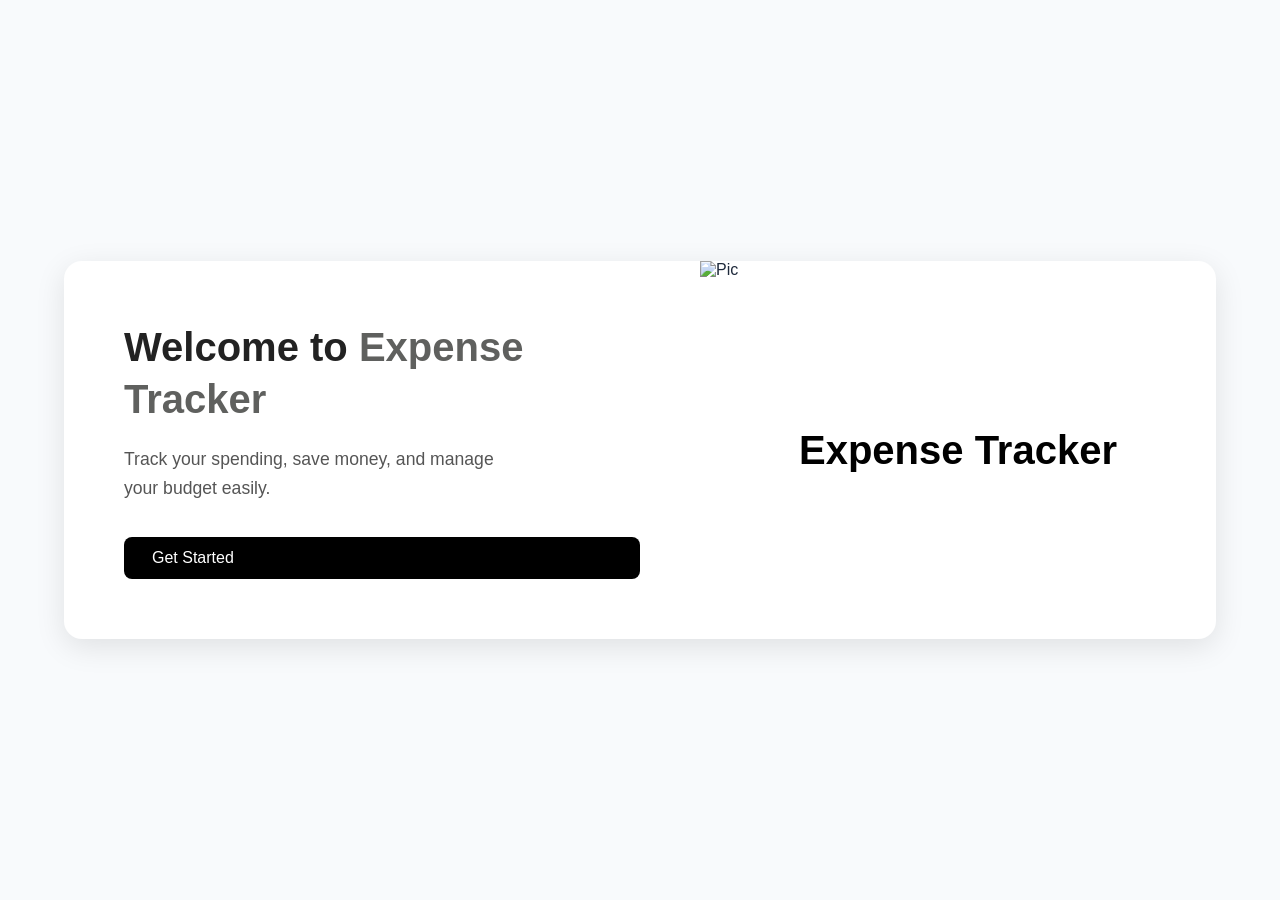
==== index.html @ cee21385 "Initial stable version of Spend Smart" ====
<!DOCTYPE html>
<html lang="en">
<head>
  <meta charset="UTF-8" />
  <meta name="viewport" content="width=device-width, initial-scale=1.0" />
  <title>Expense Tracker</title>
  <link rel="stylesheet" href="css/index.css" />
  <link rel="stylesheet" href="css/dark.css">
  <link rel="manifest" href="manifest.json">
<meta name="theme-color" content="#000000">
<link rel="icon" href="icons/icon-192.png">
<meta name="mobile-web-app-capable" content="yes">
<meta name="apple-mobile-web-app-capable" content="yes">
<meta name="apple-mobile-web-app-title" content="Expense Tracker">
<link rel="apple-touch-icon" href="icons/icon-192.png">
<!-- <link rel="manifest" href="/expense/manifest.json"> -->

</head>
<body>
  <div class="container">
    <!-- Left Section -->
    <div class="left-section">
      <h1>Welcome to <span>Expense Tracker</span></h1>
      <p>Track your spending, save money, and manage your budget easily.</p>
      <a href="login.html" class="btn">Get Started</a>
    </div>

    <!-- Right Section -->
    <div class="right-section">
      <!-- <img src="https://paperit.in/cdn/shop/products/IMG_0572.jpg?v=1670588570&width=3375" alt="Expense Tracker" /> -->
       <img src="https://paperit.in/cdn/shop/products/IMG_0572.jpg?v=1670588570&width=3375" alt="Pic">
      <h2 class="image-text">Expense Tracker</h2>
    </div>
  </div>
  <script>
  // Register service worker
  if ('serviceWorker' in navigator) {
    window.addEventListener('load', () => {
      navigator.serviceWorker.register('/service-worker.js')
        .then(reg => {
          console.log('Service worker registered.', reg);
        })
        .catch(err => console.error('Service worker registration failed:', err));
    });
  }
</script>

</body>
</html>
---- css/index.css ----
/* Reset and Fonts */
* {
  margin: 0;
  padding: 0;
  box-sizing: border-box;
  font-family: 'Poppins', sans-serif;
}

body {
  background-color: #fafafa;
  display: flex;
  justify-content: center;
  align-items: center;
  height: 100vh;
}

/* Main Container */
.container {
  display: flex;
  justify-content: space-between;
  align-items: stretch;
  width: 90%;
  max-width: 1200px;
  background-color: #fff;
  border-radius: 18px;
  box-shadow: 0 8px 30px rgba(0, 0, 0, 0.1);
  overflow: hidden;
  animation: fadeIn 1s ease-in-out;
}

/* Left Section */
.left-section {
  flex: 1;
  padding: 60px;
  display: flex;
  flex-direction: column;
  justify-content: center;
}

.left-section h1 {
  font-size: 2.5rem;
  color: #222;
  margin-bottom: 20px;
  line-height: 1.3;
}

.left-section h1 span {
  color: #5f605e;
}

.left-section p {
  font-size: 1.1rem;
  color: #555;
  margin-bottom: 35px;
  max-width: 400px;
  line-height: 1.6;
}

.btn {
  display: inline-block;
  background-color: #000000;
  color: #fff;
  text-decoration: none;
  padding: 12px 28px;
  border-radius: 8px;
  font-size: 1rem;
  font-weight: 500;
  transition: all 0.3s ease;
}

.btn:hover {
  background-color: #5f6060;
  transform: translateY(-2px);
  box-shadow: 0 6px 12px rgba(0, 0, 0, 0.3);
}

/* Right Section */
.right-section {
  flex: 1;
  position: relative;
  display: flex;
  justify-content: center;
  align-items: center;
  overflow: hidden;
}

.right-section img {
  width: 100%;
  height: 100%;
  object-fit: cover;
  transition: transform 0.8s ease;
}

.right-section:hover img {
  transform: scale(1.05);
}

.image-text {
  position: absolute;
  font-size: 2.5rem;
  font-weight: bold;
  color: #000;
  text-shadow: 2px 2px 8px rgba(255, 255, 255, 0.8);
  /* background-color: rgba(255, 255, 255, 0.4); */
  padding: 10px 20px;
  border-radius: 10px;
}

/* Animation */
@keyframes fadeIn {
  from {
    opacity: 0;
    transform: translateY(30px);
  }
  to {
    opacity: 1;
    transform: translateY(0);
  }
}

/* Responsive Design */
@media (max-width: 900px) {
  .container {
    flex-direction: column-reverse;
    text-align: center;
    width: 95%;
  }

  .left-section {
    padding: 40px;
  }

  .image-text {
    font-size: 2rem;
    bottom: 20px;
    left: 50%;
    transform: translateX(-50%);
  }
}
---- css/dark.css ----
:root{
    --bg:#f8fafc;
    --card:#ffffff;
    --text:#1e293b;
    --border:#e2e8f0;
    --primary:#2563eb;
}

body.dark{
    --bg:#0f172a;
    --card:#1e293b;
    --text:#f8fafc;
    --border:#334155;
    --primary:#60a5fa;
}

body{
    background:var(--bg);
    color:var(--text);
    transition:0.35s ease;
}

.header,
.card,
.container,
.left-section,
.right-section,
.modal-content{
    transition:0.35s ease;
}

body.dark .header,
body.dark .card,
body.dark .container,
body.dark .left-section,
body.dark .right-section,
body.dark .modal-content{
    background:var(--card);
    color:var(--text);
}

body.dark input,
body.dark select{
    background:#334155;
    color:white;
    border:1px solid #475569;
}

.theme-btn{
    width:42px;
    height:42px;
    border:none;
    border-radius:50%;
    cursor:pointer;
    background:var(--primary);
    color:white;
    font-size:18px;
    transition:.3s;
}

.theme-btn:hover{
    transform:rotate(180deg) scale(1.08);
}
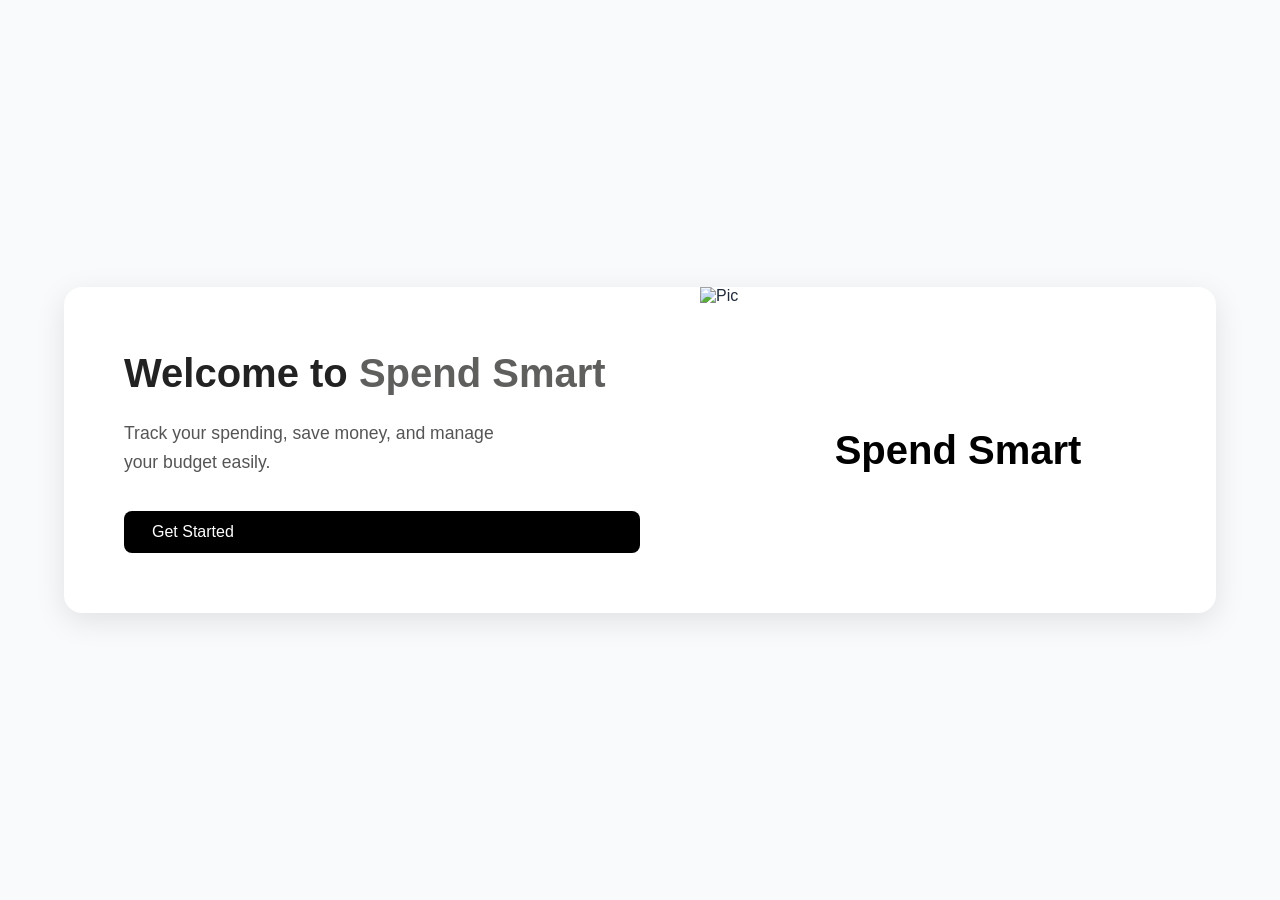
==== commit f00f4403: "Update Spend Smart branding and transaction handling" ====
--- a/index.html
+++ b/index.html
@@ -3,7 +3,7 @@
 <head>
   <meta charset="UTF-8" />
   <meta name="viewport" content="width=device-width, initial-scale=1.0" />
-  <title>Expense Tracker</title>
+  <title>Spend Smart</title>
   <link rel="stylesheet" href="css/index.css" />
   <link rel="stylesheet" href="css/dark.css">
   <link rel="manifest" href="manifest.json">
@@ -20,7 +20,7 @@
   <div class="container">
     <!-- Left Section -->
     <div class="left-section">
-      <h1>Welcome to <span>Expense Tracker</span></h1>
+      <h1>Welcome to <span>Spend Smart</span></h1>
       <p>Track your spending, save money, and manage your budget easily.</p>
       <a href="login.html" class="btn">Get Started</a>
     </div>
@@ -29,7 +29,7 @@
     <div class="right-section">
       <!-- <img src="https://paperit.in/cdn/shop/products/IMG_0572.jpg?v=1670588570&width=3375" alt="Expense Tracker" /> -->
        <img src="https://paperit.in/cdn/shop/products/IMG_0572.jpg?v=1670588570&width=3375" alt="Pic">
-      <h2 class="image-text">Expense Tracker</h2>
+      <h2 class="image-text">Spend Smart</h2>
     </div>
   </div>
   <script>
--- a/css/dark.css
+++ b/css/dark.css
@@ -60,4 +60,157 @@
 
 .theme-btn:hover{
     transform:rotate(180deg) scale(1.08);
+}
+/* =========================
+   DARK MODE TEXT FIXES
+   ========================= */
+
+body.dark .header,
+body.dark .header h1,
+body.dark .header-profile,
+body.dark .profile-details,
+body.dark .profile-details h3,
+body.dark .profile-details p {
+    color: #f8fafc;
+}
+
+body.dark .header-profile {
+    background: #1e293b;
+}
+
+body.dark .dropdown,
+body.dark .date-picker,
+body.dark .filter-btn {
+    background: #334155;
+    color: #f8fafc;
+    border-color: #475569;
+}
+
+body.dark .card-title,
+body.dark .income-amount,
+body.dark .expense-amount,
+body.dark .total-expenses,
+body.dark .card,
+body.dark .card-header,
+body.dark .overview,
+body.dark .period-amounts,
+body.dark .period-values,
+body.dark .expense-category {
+    color: #f8fafc;
+}
+
+body.dark .card-menu,
+body.dark .action-btn,
+body.dark .chart-labels,
+body.dark .period-tab,
+body.dark .period-amounts {
+    color: #cbd5e1;
+}
+
+body.dark .period-tab.active {
+    color: #f8fafc;
+    border-bottom-color: #f8fafc;
+}
+
+body.dark .chart-container {
+    background: #f8fafc;
+}
+
+body.dark .chart-tooltip {
+    background: #1e293b;
+    color: #f8fafc;
+    border-color: #475569;
+}
+
+body.dark .chart-tooltip .month-label {
+    color: #f8fafc;
+}
+
+body.dark .status-success {
+    background: #14532d;
+    color: #86efac;
+}
+
+body.dark .modal-content {
+    color: #f8fafc;
+}
+
+body.dark .modal-header,
+body.dark .modal-footer {
+    border-color: #475569;
+}
+
+body.dark .form-label,
+body.dark .modal-title {
+    color: #f8fafc;
+}
+
+body.dark .btn-secondary {
+    background: #334155;
+    color: #f8fafc;
+}
+
+body.dark .account-body h3 {
+    color: #f8fafc;
+}
+
+body.dark .account-body p {
+    color: #cbd5e1;
+}
+/* =========================
+   TRANSACTIONS TABLE - DARK MODE
+   ========================= */
+
+body.dark .transactions-table {
+    background: #1e293b;
+}
+
+body.dark .transactions-table thead {
+    background: #1e293b;
+}
+
+body.dark .transactions-table th {
+    color: #e2e8f0 !important;
+    background: #1e293b !important;
+    border-bottom: 1px solid #475569 !important;
+}
+
+body.dark .transactions-table td {
+    color: #e2e8f0 !important;
+    background: #1e293b !important;
+    border-bottom: 1px solid #334155 !important;
+}
+
+body.dark .transactions-table tbody tr {
+    background: #1e293b !important;
+}
+
+body.dark .transactions-table tbody tr:hover {
+    background: #263449 !important;
+}
+
+/* Keep income and expense amounts visible */
+body.dark .transactions-table td[style*="#10b981"] {
+    color: #34d399 !important;
+}
+
+body.dark .transactions-table td[style*="#ea580c"] {
+    color: #fb923c !important;
+}
+
+/* Status */
+body.dark .transactions-table .status-success {
+    background: #14532d !important;
+    color: #86efac !important;
+}
+
+/* Action buttons */
+body.dark .transactions-table .edit-btn {
+    background: #2563eb;
+    color: white;
+}
+
+body.dark .transactions-table .delete-btn {
+    background: #dc2626;
+    color: white;
 }
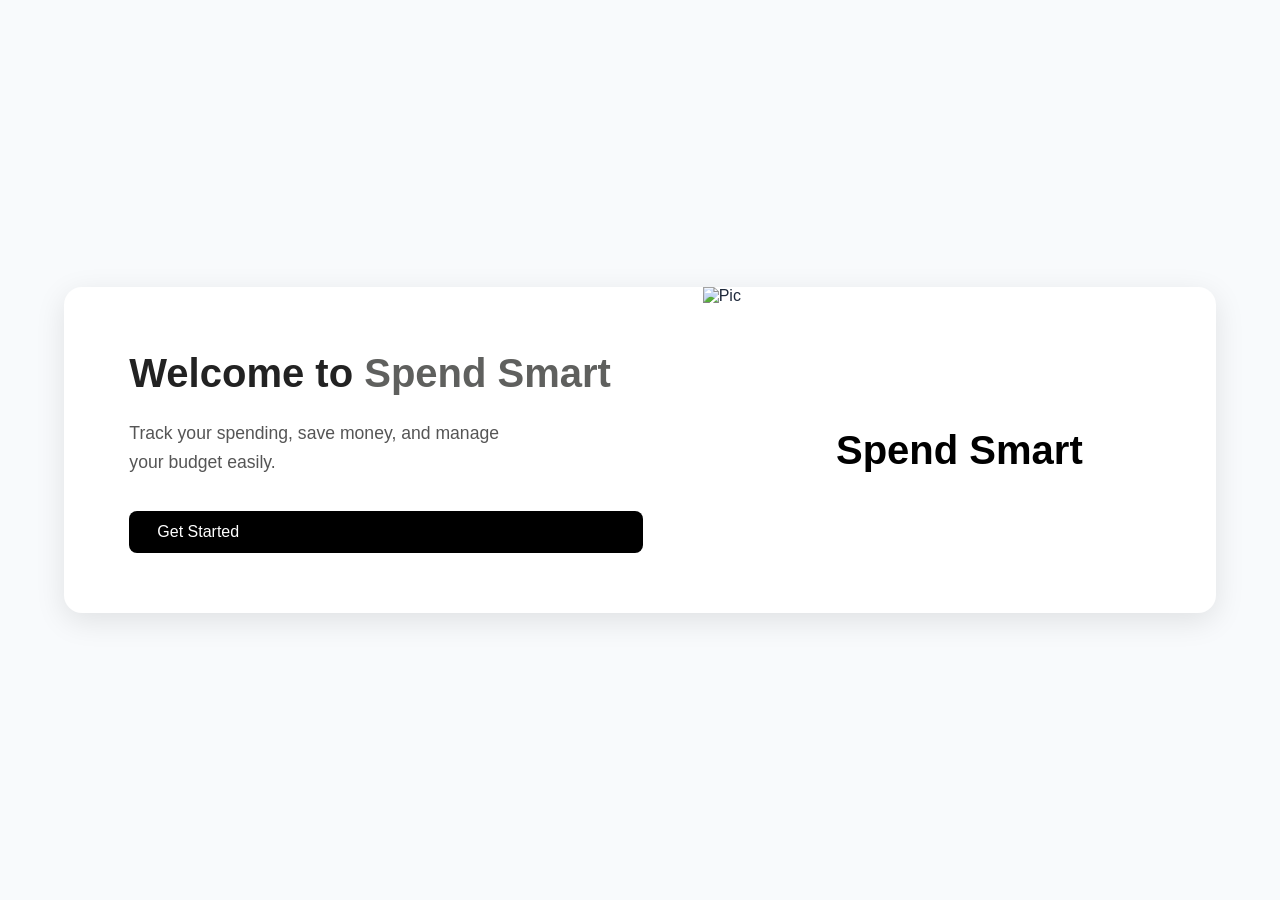
==== commit 2b04ca5f: "Update Spend Smart homepage branding" ====
--- a/index.html
+++ b/index.html
@@ -18,7 +18,7 @@
 </head>
 <body>
   <div class="container">
-    <!-- Left Section -->
+    <!-- Left Section -->`
     <div class="left-section">
       <h1>Welcome to <span>Spend Smart</span></h1>
       <p>Track your spending, save money, and manage your budget easily.</p>
